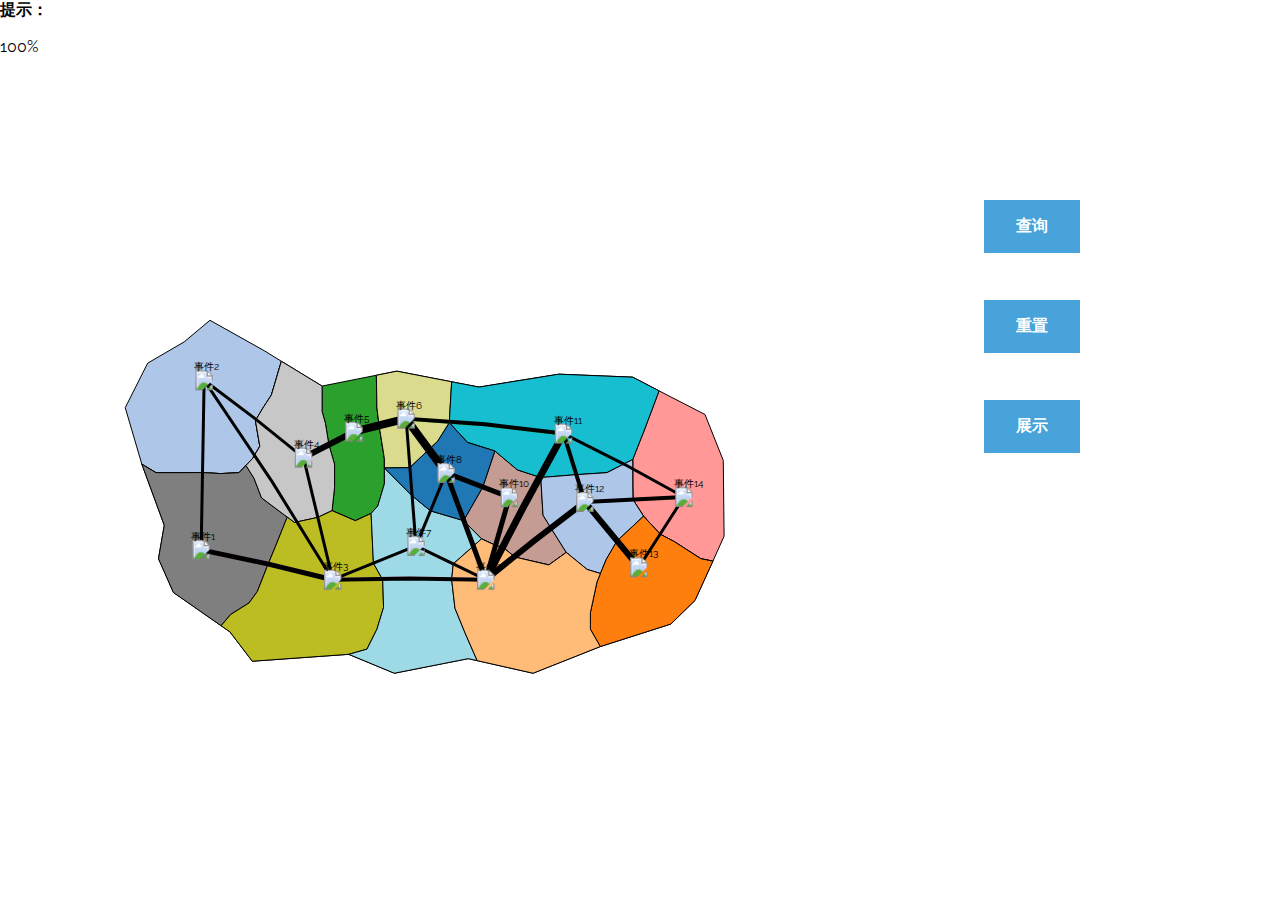
==== Sketch_Map/index.html @ 1b6bfab7 "add sketch_map" ====
<html>
<head>
    <meta charset="UTF-8">
    <meta http-equiv="X-UA-Compatible" content="IE=edge,chrome=1">
    <meta name="viewport" content="width=device-width, initial-scale=1.0">
    <link rel="stylesheet" type="text/css" href="css/normalize.css" />
    <link rel="stylesheet" type="text/css" href="css/demo.css" />    <!-- common styles -->
    <link rel="stylesheet" type="text/css" href="css/dialog.css" />    <!-- individual effect -->
    <link rel="stylesheet" type="text/css" href="css/dialog-wilma.css" />
    <link rel="stylesheet" type="text/css" href="css/component.css">
    <script src="js/modernizr.custom.js"></script>
    <title>Map</title>
</head>
<body>
<!--查询界面-->
<nav class="cbp-spmenu cbp-spmenu-vertical cbp-spmenu-right" id="cbp-spmenu-s2"></nav>
<div class="container">
    <div class="main">
        <section class="buttonset">
            <div class="container">
                <div class="content">

                    <div id="somedialog" class="dialog">
                        <div class="dialog__overlay"></div>
                        <div class="dialog__content">
                            <div class="morph-shape">
                                <svg xmlns="http://www.w3.org/2000/svg" width="100%" height="100%" viewBox="0 0 560 280" preserveAspectRatio="none">
                                    <rect x="3" y="3" fill="none" width="556" height="276"/>
                                </svg>
                            </div>
                            <div class="dialog-inner">
                                <h2><strong>查询结果</strong>共有X条路径</h2>
                                <div><button class="action" data-dialog-close id="OK">确定</button></div>
                            </div>
                        </div>
                    </div>
                </div><!-- /content -->
            </div>
        </section>
    </div>
</div>
<!--播放器-->
<div id="player" class="show" style="position:absolute;right:80;top:200; opacity:1;visibility:hidden;width: 640px; height: 264px;">
    <video id="pp" poster="pic/01-01.jpg"  controls="controls" src="video/1.mp4" type="video/mp4" />
</div>
<div ><button data-dialog="somedialog" class="trigger" id="showLeftPush" style= "position:absolute;right:200;top:200;" >查询</button></div>
<div ><button data-dialog="somedialog" class="trigger" id="showSpecial" style= "position:absolute;right:200;top:400;" onclick="shows()">展示</button></div>
<div ><button data-dialog="somedialog" class="trigger" id="reset" style= "position:absolute;right:200;top:300;" onclick="resets()">重置</button></div>
<div id="tooltip" class="hildden">
    <p><strong>提示：</strong></p>
    <p><span id="value">100</span>%</p>
</div>
<script src="js/d3.min.js"></script>
<script src="js/classie.js"></script>
<script src="js/dialogFx.js"></script>
<!--读取文件并展示-->
<script src="js/ReadFile.js"></script>
<!--各种功能函数-->
<script>
    var     menuLeft = document.getElementById( 'cbp-spmenu-s2' ),
            showLeftPush = document.getElementById( 'OK' ),
            body = document.body;
    showLeftPush.onclick = function() {
        classie.toggle( this, 'active' );
        classie.toggle( body, 'cbp-spmenu-push-toleft' );
        classie.toggle( menuLeft, 'cbp-spmenu-open' );
        create_button(3);
    };
    var shows=function(){
        setvalue();
        g.selectAll("image.circle").attr("display", function (d) {
            var result=checkdis(d);
        return result;});
        g.selectAll("path.spot").attr("display",function(d){
            var result=checkdis(d);
            return result;});
    };
    (function() {
        var dlgtrigger = document.querySelector( '[data-dialog]' ),
                somedialog = document.getElementById( dlgtrigger.getAttribute( 'data-dialog' ) ),
                dlg = new DialogFx( somedialog );
        dlgtrigger.addEventListener( 'click', dlg.toggle.bind(dlg) );

    })();
    function create_button(arr){
        var str="";
        str+="<h3"+">Menu<"+"/h3>";
        for(var i=1;i<=arr;i++){
            str+='<button  id="no'+i+'" >'+'路径'+i+"<"+'/'+"button>";
        }
    str+='<button  id='+"close" +'>'+'关闭'+"<"+'/'+"button>";

        document.getElementById("cbp-spmenu-s2").innerHTML=str;
        var shutdo = document.getElementById( 'close' );
        shutdo.onclick = function() {

            classie.toggle( this, 'active' );
            classie.toggle( body, 'cbp-spmenu-push-toleft' );
            classie.toggle( menuLeft, 'cbp-spmenu-open' );
        };
    }

</script>
</body>
</html>
---- Sketch_Map/css/demo.css ----
@import url(http://fonts.useso.com/css?family=Raleway:200,600,700,400);

@font-face {
	font-weight: normal;
	font-style: normal;
	font-family: 'codropsicons';

}

*, *:after, *:before { -webkit-box-sizing: border-box; box-sizing: border-box; }
.clearfix:before, .clearfix:after { content: ''; display: table; }
.clearfix:after { clear: both; }

body {
	background: #ffffff;
	color: #000000;
	font-weight: 400;
	font-size: 1em;
	font-family: 'Raleway', Arial, sans-serif;
}

a, button {
	color: #74716D;
	text-decoration: none;
	outline: none;
}

a:hover, a:focus {
	color: #000000;
	outline: none;
}

button {
	padding: 1em 2em;
	outline: none;
	font-weight: 600;
	border: none;
	color: #fff;
	background: #47a3da;
}

.content {
	max-width: 1000px;
	padding: 0 1em;
	margin: 0 auto;
	text-align: center;
	-webkit-touch-callout: none;
	-webkit-user-select: none;
	-khtml-user-select: none;
	-moz-user-select: none;
	-ms-user-select: none;
	user-select: none;
}

.button-wrap {
	padding: 2.5em 0 0;
	font-size: 1.25em;
}

button.trigger {
	background: #47a3da;
	color: #fff;
	border: none;
}

.menu {
	display: -webkit-flex;
	display: flex;
	-webkit-flex-wrap: wrap;
	flex-wrap: wrap;
}

.menu:before, .menu:after { content: ''; display: table; }
.menu:after { clear: both; }

.menu > div {
	flex: auto;
	text-align: left;
	margin: 0.25em;
	padding: 2em 3em;
	background: rgba(255,255,255,0.2);
}

.menu h2 {
	margin: 0 0 0.25em;
	padding: 0 0 0.25em;
	letter-spacing: 1px;
	text-transform: uppercase;
	font-size: 72.25%;
	color: #ffffff;
}

.menu ul {
	padding: 0;
	margin: 0;
	list-style: none;
}

.menu ul:not(:last-of-type) {
	padding-bottom: 2em;
}

.menu ul li a {
	display: block;
	font-weight: bold;
	padding: 0.25em 0;
	font-size: 145%;
}

.menu ul li a.current-demo {
	color: #fff;
}

/* Header */
.codrops-header {
	padding: 2.75em 0 3em;
	letter-spacing: -1px;
}

.codrops-header h1 {
	font-size: 3.65em;
	line-height: 1;
	margin: 0;
}

.codrops-header h1 span {
	display: block;
	width: 15em;
	font-size: 21%;
	padding: 1em 0;
	margin: 0 auto;
	text-transform: uppercase;
	letter-spacing: 2px;
	position: relative;
}

.codrops-header h1 span::before,
.codrops-header h1 span::after {
	content: '';
	position: absolute;
	width: 25%;
	height: 2px;
	top: 50%;
	margin-top: -1px;
	background: #ffff00;
}

.codrops-header h1 span::before {
	right: 100%;
}

.codrops-header h1 span::after {
	left: 100%;
}

/* To Navigation Style */
.codrops-links {
	text-transform: uppercase;
	font-size: 1.25em;
	font-weight: 200;
}

.codrops-links a {
	display: inline-block;
	padding: 0.5em 0;
	margin: 0.5em;
	text-decoration: none;
	letter-spacing: 1px;
}

.codrops-icon span {
	display: none;
}

.codrops-icon:before {
	margin: 0 4px;
	text-transform: none;
	font-weight: normal;
	font-style: normal;
	font-variant: normal;
	font-family: 'codropsicons';
	line-height: 1;
	speak: none;
	-webkit-font-smoothing: antialiased;
}

.codrops-icon-drop:before {
	content: "\e001";
}

.codrops-icon-prev:before {
	content: "\e004";
}

/* Related demos */
.related {
	margin-top: 8em;
	clear: both;
	padding: 1em 0 20em;
	font-weight: bold;
}

.related > a {
	display: inline-block;
}
---- Sketch_Map/css/dialog.css ----
.dialog,
.dialog__overlay {
	width: 100%;
	height: 100%;
	top: 0;
	left: 0;
}

.dialog {
	position: fixed;
	display: -webkit-flex;
	display: flex;
	-webkit-align-items: center;
	align-items: center;
	-webkit-justify-content: center;
	justify-content: center;
	pointer-events: none;
}

.dialog__overlay {
	position: absolute;
	z-index: 1;
	background: rgba(55, 58, 71, 0.9);
	opacity: 0;
	-webkit-transition: opacity 0.3s;
	transition: opacity 0.3s;
	-webkit-backface-visibility: hidden;
}

.dialog--open .dialog__overlay {
	opacity: 1;
	pointer-events: auto;
}

.dialog__content {
	width: 50%;
	max-width: 560px;
	min-width: 290px;
	background: #fff;
	padding: 4em;
	text-align: center;
	position: relative;
	z-index: 5;
	opacity: 0;
}

.dialog--open .dialog__content {
	pointer-events: auto;
}

/* Content */
.dialog h2 {
	margin: 0;
	font-weight: 400;
	font-size: 2em;
	padding: 0 0 2em;
	margin: 0;
}
---- Sketch_Map/css/dialog-wilma.css ----
.dialog--open .dialog__overlay {
	-webkit-transition-duration: 0.8s;
	transition-duration: 0.8s;
}

.dialog--close .dialog__overlay {
	-webkit-transition-duration: 0.5s;
	transition-duration: 0.5s;
}

.dialog__content {
	padding: 0;
	background: transparent;
}

.dialog.dialog--open .dialog__content {
	opacity: 1;
}

.morph-shape {
	position: absolute;
	width: calc(100% + 4px);
	height: calc(100% + 4px);
	top: -2px;
	left: -2px;
	z-index: -1;
}

.morph-shape svg rect {
	stroke: #fff;
	stroke-width: 2px;
	stroke-dasharray: 1680;
}

.dialog--open .morph-shape svg rect {
	-webkit-animation: anim-dash 0.6s forwards;
	animation: anim-dash 0.6s forwards;
}

.dialog-inner {
	opacity: 0;
	background: #fff;
}

.dialog--open .dialog-inner {
	padding: 4em;
	opacity: 1;
	-webkit-transition: opacity 0.85s 0.35s;
	transition: opacity 0.85s 0.35s;
}

.dialog.dialog--open h2 {
	-webkit-animation: anim-elem-1 0.7s ease-out both;
	animation: anim-elem-1 0.7s ease-out both;
}

.dialog.dialog--open button {
	-webkit-animation: anim-elem-2 0.7s ease-out both;
	animation: anim-elem-2 0.7s ease-out both;
}

@keyframes anim-dash {
	0% {
		stroke-dashoffset: 1680;
	}
	100% {
		stroke-dashoffset: 0;
	}
}

@-webkit-keyframes anim-dash {
	0% {
		stroke-dashoffset: 1680;
	}
	100% {
		stroke-dashoffset: 0;
	}
}

/* Inner elements animations */

@-webkit-keyframes anim-elem-1 {
	0% { opacity: 0; -webkit-transform: translate3d(-150px, 0, 0); }
	100% { opacity: 1; -webkit-transform: translate3d(0, 0, 0); }
}

@keyframes anim-elem-1 {
	0% { opacity: 0; -webkit-transform: translate3d(-150px, 0, 0); transform: translate3d(-150px, 0, 0); }
	100% { opacity: 1; -webkit-transform: translate3d(0, 0, 0); transform: translate3d(0, 0, 0); }
}

@-webkit-keyframes anim-elem-2 {
	0% { opacity: 0; -webkit-transform: translate3d(150px, 0, 0); }
	100% { opacity: 1; -webkit-transform: translate3d(0, 0, 0); }
}

@keyframes anim-elem-2 {
	0% { opacity: 0; -webkit-transform: translate3d(150px, 0, 0); transform: translate3d(150px, 0, 0); }
	100% { opacity: 1; -webkit-transform: translate3d(0, 0, 0); transform: translate3d(0, 0, 0); }
}
---- Sketch_Map/css/component.css ----
/* General styles for all menus */
svg {
    background: #ffffff;
}

.hide{
    display:none;
}
.overlay {
    fill: none;
    pointer-events: none;
}
.cbp-spmenu {
	background: #47a3da;
	position: fixed;
}

.cbp-spmenu h3 {
	color: #afdefa;
	font-size: 1.9em;
	padding: 20px;
	margin: 0;
	font-weight: 300;
	background: #0d77b6;
}

.cbp-spmenu button {
	display: block;
	color: #fff;
	font-size: 1.1em;
	font-weight: 300;
    width:100%;
}

.cbp-spmenu button:hover {
	background: #258ecd;
}

.cbp-spmenu button:active {
	background: #afdefa;
	color: #47a3da;
}

/* Orientation-dependent styles for the content of the menu */

.cbp-spmenu-vertical {
	width: 240px;
	height: 100%;
	top: 0;
	z-index: 1000;
}

.cbp-spmenu-vertical a {
	border-bottom: 1px solid #258ecd;
	padding: 1em;
}

.cbp-spmenu-horizontal {
	width: 100%;
	height: 150px;
	left: 0;
	z-index: 1000;
	overflow: hidden;
}

.cbp-spmenu-horizontal h3 {
	height: 100%;
	width: 20%;
	float: left;
}

.cbp-spmenu-horizontal a {
	float: left;
	width: 20%;
	padding: 0.8em;
	border-left: 1px solid #258ecd;
}

/* Vertical menu that slides from the left or right */

.cbp-spmenu-left {
	left: -240px;
}

.cbp-spmenu-right {
	right: -240px;
}

.cbp-spmenu-left.cbp-spmenu-open {
	left: 0px;
}

.cbp-spmenu-right.cbp-spmenu-open {
	right: 0px;
}

/* Horizontal menu that slides from the top or bottom */

.cbp-spmenu-top {
	top: -150px;
}

.cbp-spmenu-bottom {
	bottom: -150px;
}

.cbp-spmenu-top.cbp-spmenu-open {
	top: 0px;
}

.cbp-spmenu-bottom.cbp-spmenu-open {
	bottom: 0px;
}

/* Push classes applied to the body */

.cbp-spmenu-push {
	overflow-x: hidden;
	position: relative;
	left: 0;
}

.cbp-spmenu-push-toright {
	left: 240px;
}
.cbp-spmenu-push-totop{
    top:150px;
}
.cbp-spmenu-push-toleft {
	left: -240px;
}

/* Transitions */

.cbp-spmenu,
.cbp-spmenu-push {
	-webkit-transition: all 0.3s ease;
	-moz-transition: all 0.3s ease;
	transition: all 0.3s ease;
}
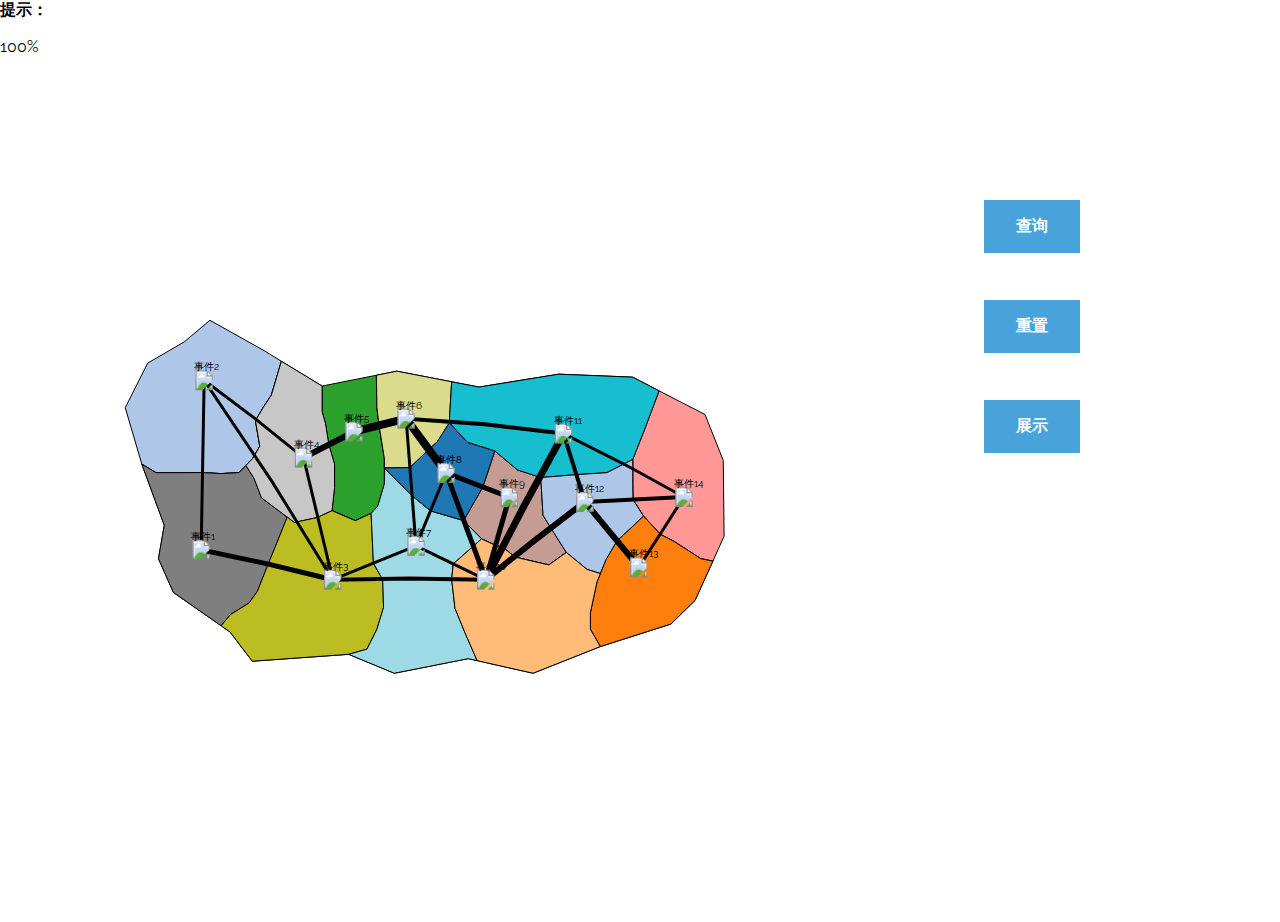
==== commit f77ab0e8: "timeManPathArray" ====
--- a/Sketch_Map/index.html
+++ b/Sketch_Map/index.html
@@ -57,15 +57,58 @@
 <!--读取文件并展示-->
 <script src="js/ReadFile.js"></script>
 <!--各种功能函数-->
+<script src="js/yzbx.js"></script>
 <script>
     var     menuLeft = document.getElementById( 'cbp-spmenu-s2' ),
             showLeftPush = document.getElementById( 'OK' ),
             body = document.body;
     showLeftPush.onclick = function() {
         classie.toggle( this, 'active' );
+		
         classie.toggle( body, 'cbp-spmenu-push-toleft' );
         classie.toggle( menuLeft, 'cbp-spmenu-open' );
-        create_button(3);
+		
+		console.log("show the path .................................");
+		//显示路径数目并创建相应的按钮
+		if(cnt==2&&Nu[0]<Nu[1]){
+			var pointNum=dataEvent.length;
+			var timeManPathArray=getTimeLinePath(Nu,Na,dataLines,pointNum,dataRoler)
+			
+			create_button(timeManPathArray.length);
+			d3.select("div.dialog-inner").select("h2").text("<strong>查询</strong>共有"+timeManPathArray.length+"条路径");
+			
+			//显示路径
+			d3.selectAll("button.path")
+			.data(timeManPathArray)
+			.on("click",function(d){
+				//d 为某条时间线路径
+				//g.selectAll("path.time").attr("display","none");
+				g.selectAll("path.spot").attr("display","none");
+				
+				console.log("显示路径 d is "+d);
+				for (var i=0;i<d.length;i++)
+				{
+					console.log(d[i]);
+				}
+				//var timevalue=getTimeLineValue(dataLine,d);
+				//console.log("time value is "+timevalue);
+				//dateLines 时间人物线， dataLine 时间线
+				var timeManValueArray=getTimeManValueArray(dataLines,d,Na);
+				console.log("timeManValueArray is "+timeManValueArray);
+				console.log("Na is "+Na);
+				g.selectAll("path.spot")
+					.data(timeManValueArray)
+					.attr("display",function(d){
+						if(d==0) return "none";
+						else return "block";
+					});
+			});
+		}
+		else{
+			//提示出错：请选择两个点进行查询
+			d3.select("div.dialog-inner").select("h2").text("<strong>请选择两个点进行查询</strong>");
+		}
+		//create_button(3);
     };
     var shows=function(){
         setvalue();
@@ -87,7 +130,7 @@
         var str="";
         str+="<h3"+">Menu<"+"/h3>";
         for(var i=1;i<=arr;i++){
-            str+='<button  id="no'+i+'" >'+'路径'+i+"<"+'/'+"button>";
+            str+='<button  class="path" id="no'+i+'" >'+'路径'+i+"<"+'/'+"button>";
         }
     str+='<button  id='+"close" +'>'+'关闭'+"<"+'/'+"button>";
 
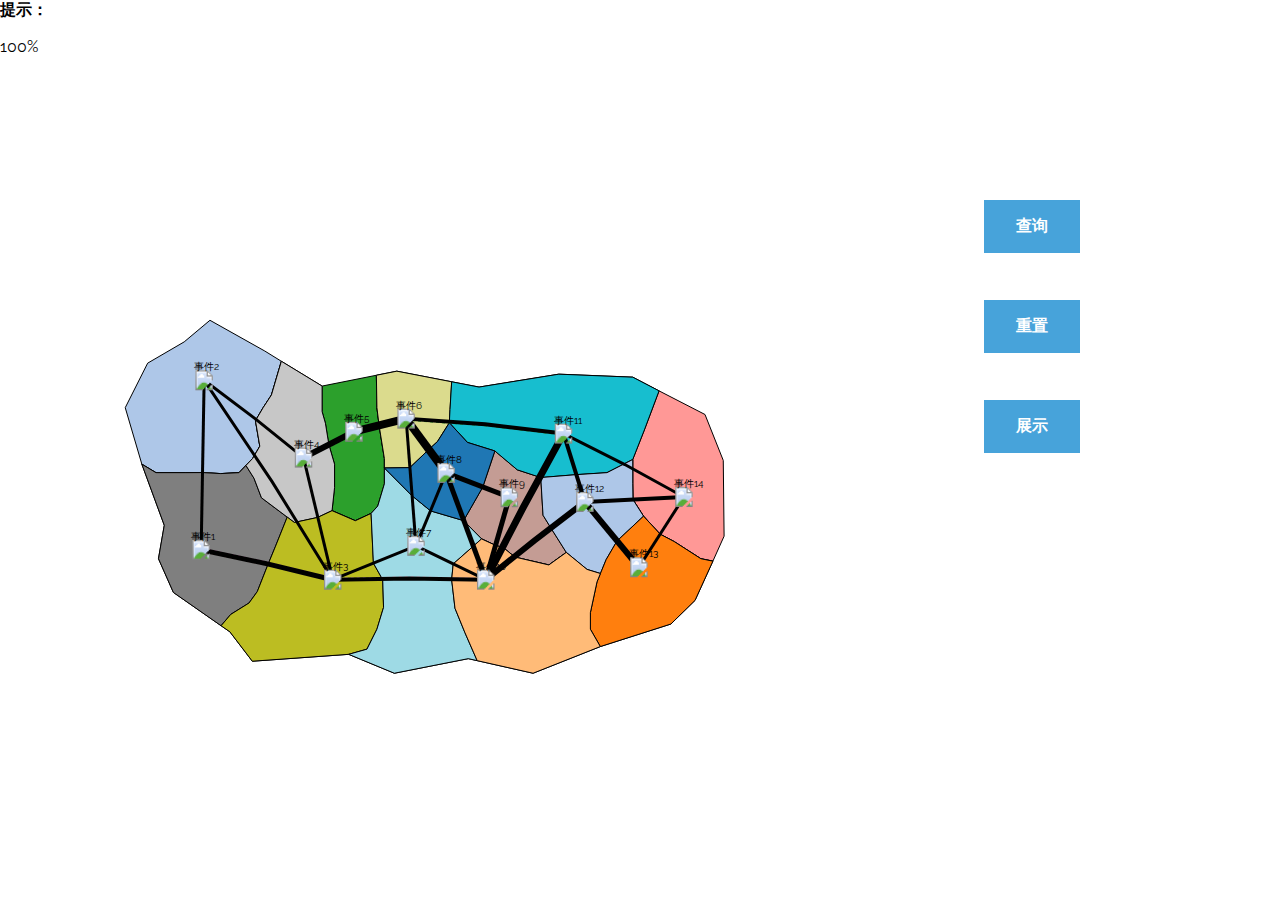
==== commit 82c3669b: "update the path color and create new color for roler in event" ====
--- a/Sketch_Map/index.html
+++ b/Sketch_Map/index.html
@@ -44,7 +44,7 @@
 <div id="player" class="show" style="position:absolute;right:80;top:200; opacity:1;visibility:hidden;width: 640px; height: 264px;">
     <video id="pp" poster="pic/01-01.jpg"  controls="controls" src="video/1.mp4" type="video/mp4" />
 </div>
-<div ><button data-dialog="somedialog" class="trigger" id="showLeftPush" style= "position:absolute;right:200;top:200;" >查询</button></div>
+<div ><button data-dialog="somedialog" class="trigger" id="showLeftPush" style= "position:absolute;right:200;top:200;" onclick="find()">查询</button></div>
 <div ><button data-dialog="somedialog" class="trigger" id="showSpecial" style= "position:absolute;right:200;top:400;" onclick="shows()">展示</button></div>
 <div ><button data-dialog="somedialog" class="trigger" id="reset" style= "position:absolute;right:200;top:300;" onclick="resets()">重置</button></div>
 <div id="tooltip" class="hildden">
@@ -60,14 +60,35 @@
 <script src="js/yzbx.js"></script>
 <script>
     var     menuLeft = document.getElementById( 'cbp-spmenu-s2' ),
-            showLeftPush = document.getElementById( 'OK' ),
+            //showLeftPush = document.getElementById( 'OK' ),
             body = document.body;
-    showLeftPush.onclick = function() {
+    /*
+	showLeftPush.onclick = function() {
         classie.toggle( this, 'active' );
 		
         classie.toggle( body, 'cbp-spmenu-push-toleft' );
         classie.toggle( menuLeft, 'cbp-spmenu-open' );
-		
+		//create_button(3);
+    };
+	*/
+    var shows=function(){
+        setvalue();
+        g.selectAll("image.circle").attr("display", function (d) {
+            var result=checkdis(d);
+        return result;});
+        g.selectAll("path.spot").attr("display",function(d){
+            var result=checkdis(d);
+            return result;});
+    };
+    /*(function() {
+        var dlgtrigger = document.querySelector( '[data-dialog]' ),
+                somedialog = document.getElementById( dlgtrigger.getAttribute( 'data-dialog' ) ),
+                dlg = new DialogFx( somedialog );
+        dlgtrigger.addEventListener( 'click', dlg.toggle.bind(dlg) );
+
+    })();
+	*/
+	var find=function(){
 		console.log("show the path .................................");
 		//显示路径数目并创建相应的按钮
 		if(cnt==2&&Nu[0]<Nu[1]){
@@ -75,7 +96,8 @@
 			var timeManPathArray=getTimeLinePath(Nu,Na,dataLines,pointNum,dataRoler)
 			
 			create_button(timeManPathArray.length);
-			d3.select("div.dialog-inner").select("h2").text("<strong>查询</strong>共有"+timeManPathArray.length+"条路径");
+			//d3.select("div.dialog-inner").select("h2").text("共有"+timeManPathArray.length+"条路径");
+			//classie.toggle( this, 'active' );
 			
 			//显示路径
 			d3.selectAll("button.path")
@@ -92,40 +114,59 @@
 				}
 				//var timevalue=getTimeLineValue(dataLine,d);
 				//console.log("time value is "+timevalue);
-				//dateLines 时间人物线， dataLine 时间线
-				var timeManValueArray=getTimeManValueArray(dataLines,d,Na);
-				console.log("timeManValueArray is "+timeManValueArray);
+				//dataRoler 事件角色点的集合
+				//timeManValueArray={from,to,rolerNum}
+				var timeManLineArray=getTimeManValueArray(dataRoler,d,Na);
+				//console.log("timeManValueArray is "+timeManValueArray);
 				console.log("Na is "+Na);
-				g.selectAll("path.spot")
-					.data(timeManValueArray)
-					.attr("display",function(d){
-						if(d==0) return "none";
-						else return "block";
-					});
+				g.selectAll("path.timeMan").remove();
+				
+				g.selectAll("path.timeMan")
+					.data(timeManLineArray[0])
+					.enter()
+					.append("path")
+					.attr("class","timeMan")
+					.attr("stroke-width", 1)
+					.attr("fill", "none")
+					.attr("d", path);
+					
+				g.selectAll("path.timeMan")
+					.data(timeManLineArray[1])
+					.attr("stroke",function(d){
+						if(d==1){
+							return color(Nam(Na[0]));
+						}
+						else if(d==2)
+						{
+							return color(Nam(Na[1]));
+						}
+						else{	//d.rolerNum==3
+							return color(19);	//最后一种颜色
+							//return "red";
+						}
+					})
+					.attr("display","block");
 			});
+			
+			/*
+			var dlgtrigger = document.querySelector( '[data-dialog]' ),
+                somedialog = document.getElementById( dlgtrigger.getAttribute( 'data-dialog' ) ),
+                dlg = new DialogFx( somedialog );
+			dlgtrigger.addEventListener( 'click', dlg.toggle.bind(dlg) );
+			*/
+			
+			//classie.toggle( this, 'active' );
+			
+			classie.toggle( document.body, 'cbp-spmenu-push-toleft' );
+			classie.toggle( menuLeft, 'cbp-spmenu-open' );
 		}
 		else{
 			//提示出错：请选择两个点进行查询
-			d3.select("div.dialog-inner").select("h2").text("<strong>请选择两个点进行查询</strong>");
+			alert("请选择两个点进行查询");
+			//d3.select("div.dialog-inner").select("h2").text("<strong>请选择两个点进行查询</strong>");
 		}
-		//create_button(3);
-    };
-    var shows=function(){
-        setvalue();
-        g.selectAll("image.circle").attr("display", function (d) {
-            var result=checkdis(d);
-        return result;});
-        g.selectAll("path.spot").attr("display",function(d){
-            var result=checkdis(d);
-            return result;});
-    };
-    (function() {
-        var dlgtrigger = document.querySelector( '[data-dialog]' ),
-                somedialog = document.getElementById( dlgtrigger.getAttribute( 'data-dialog' ) ),
-                dlg = new DialogFx( somedialog );
-        dlgtrigger.addEventListener( 'click', dlg.toggle.bind(dlg) );
-
-    })();
+	
+	}
     function create_button(arr){
         var str="";
         str+="<h3"+">Menu<"+"/h3>";
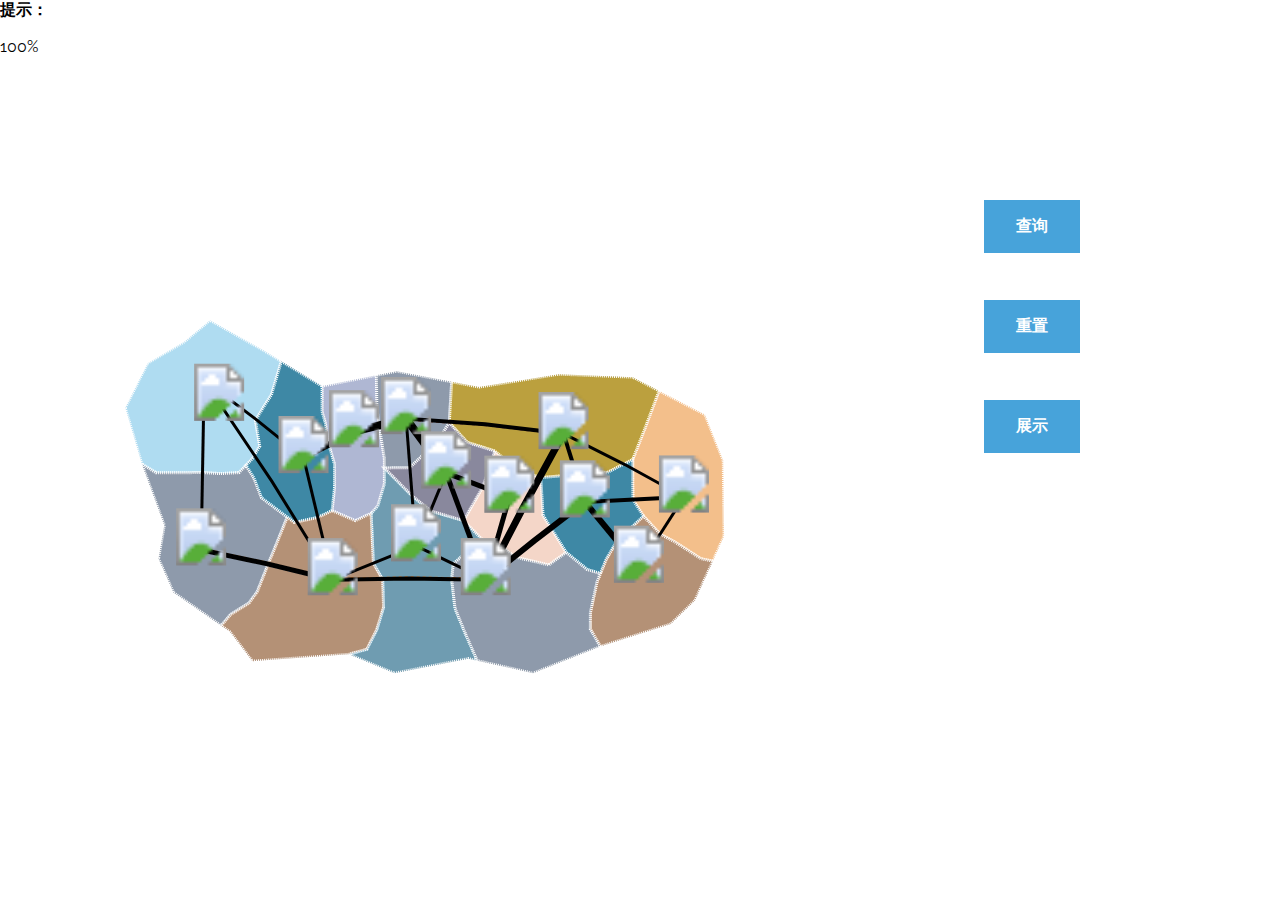
==== commit 87c60625: "correct the coordinates and timeManPath" ====
--- a/Sketch_Map/index.html
+++ b/Sketch_Map/index.html
@@ -88,12 +88,13 @@
 
     })();
 	*/
+	
 	var find=function(){
 		console.log("show the path .................................");
 		//显示路径数目并创建相应的按钮
 		if(cnt==2&&Nu[0]<Nu[1]){
 			var pointNum=dataEvent.length;
-			var timeManPathArray=getTimeLinePath(Nu,Na,dataLines,pointNum,dataRoler)
+			var timeManPathArray=getTimeLinePath(Nu,Na,dataLines,pointNum,dataRoler);
 			
 			create_button(timeManPathArray.length);
 			//d3.select("div.dialog-inner").select("h2").text("共有"+timeManPathArray.length+"条路径");
@@ -116,11 +117,12 @@
 				//console.log("time value is "+timevalue);
 				//dataRoler 事件角色点的集合
 				//timeManValueArray={from,to,rolerNum}
-				var timeManLineArray=getTimeManValueArray(dataRoler,d,Na);
+				var timeManLineArray=getTimeManValueArray(rolerPos,d,Na);
 				//console.log("timeManValueArray is "+timeManValueArray);
 				console.log("Na is "+Na);
 				g.selectAll("path.timeMan").remove();
 				
+				//createAbsLine(g,timeManLineArray);
 				g.selectAll("path.timeMan")
 					.data(timeManLineArray[0])
 					.enter()
@@ -129,6 +131,11 @@
 					.attr("stroke-width", 1)
 					.attr("fill", "none")
 					.attr("d", path);
+					/*.attr("d",function(d){
+						var att="M"+d.coordinates[0][0]+" "+d.coordinates[0][0]
+									+"L"+d.coordinates[1][0]+" "+d.coordinates[1][1]+" Z";
+						return att;
+					})*/
 					
 				g.selectAll("path.timeMan")
 					.data(timeManLineArray[1])
@@ -146,7 +153,10 @@
 						}
 					})
 					.attr("display","block");
+					
+				createAPath(g,[[433,347],[347,433],[522,335],[600,400],[400,600]]);
 			});
+			
 			
 			/*
 			var dlgtrigger = document.querySelector( '[data-dialog]' ),
@@ -162,7 +172,7 @@
 		}
 		else{
 			//提示出错：请选择两个点进行查询
-			alert("请选择两个点进行查询");
+			alert("请选择两个点进行查询并按按照时间顺序选取");
 			//d3.select("div.dialog-inner").select("h2").text("<strong>请选择两个点进行查询</strong>");
 		}
 	
